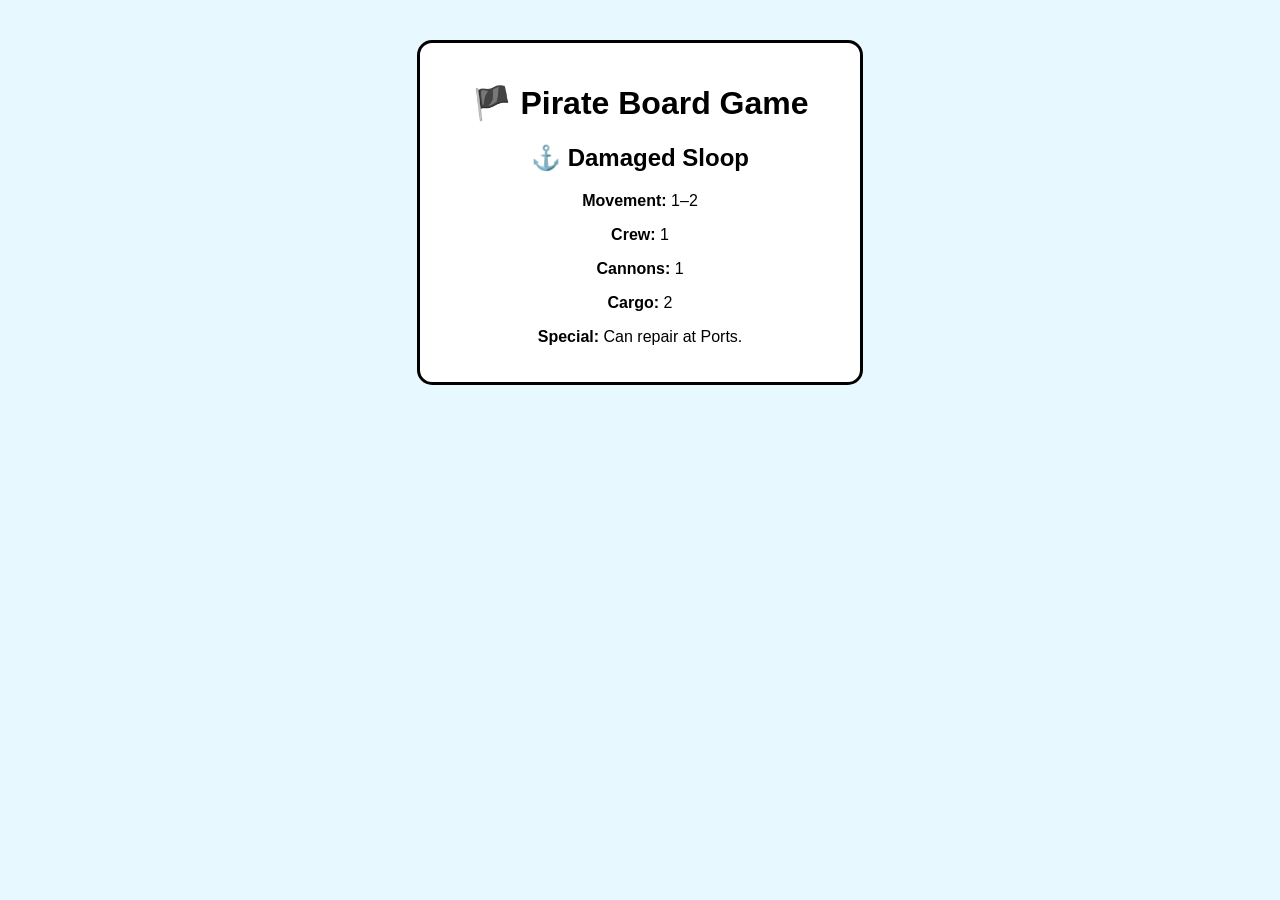
==== index.html @ cad85ee0 "Add initial HTML structure for Pirate Board Game" ====
<!DOCTYPE html>
<html>
<head>
<title>Pirate Board Game</title>

<style>
body{
    font-family:Arial;
    background:#e7f8ff;
    text-align:center;
}

.card{
    width:400px;
    margin:40px auto;
    padding:20px;
    border:3px solid black;
    border-radius:15px;
    background:white;
}
</style>

</head>

<body>

<div class="card">

<h1>🏴 Pirate Board Game</h1>

<h2>⚓ Damaged Sloop</h2>

<p><b>Movement:</b> 1–2</p>
<p><b>Crew:</b> 1</p>
<p><b>Cannons:</b> 1</p>
<p><b>Cargo:</b> 2</p>

<p><b>Special:</b> Can repair at Ports.</p>

</div>

</body>
</html>
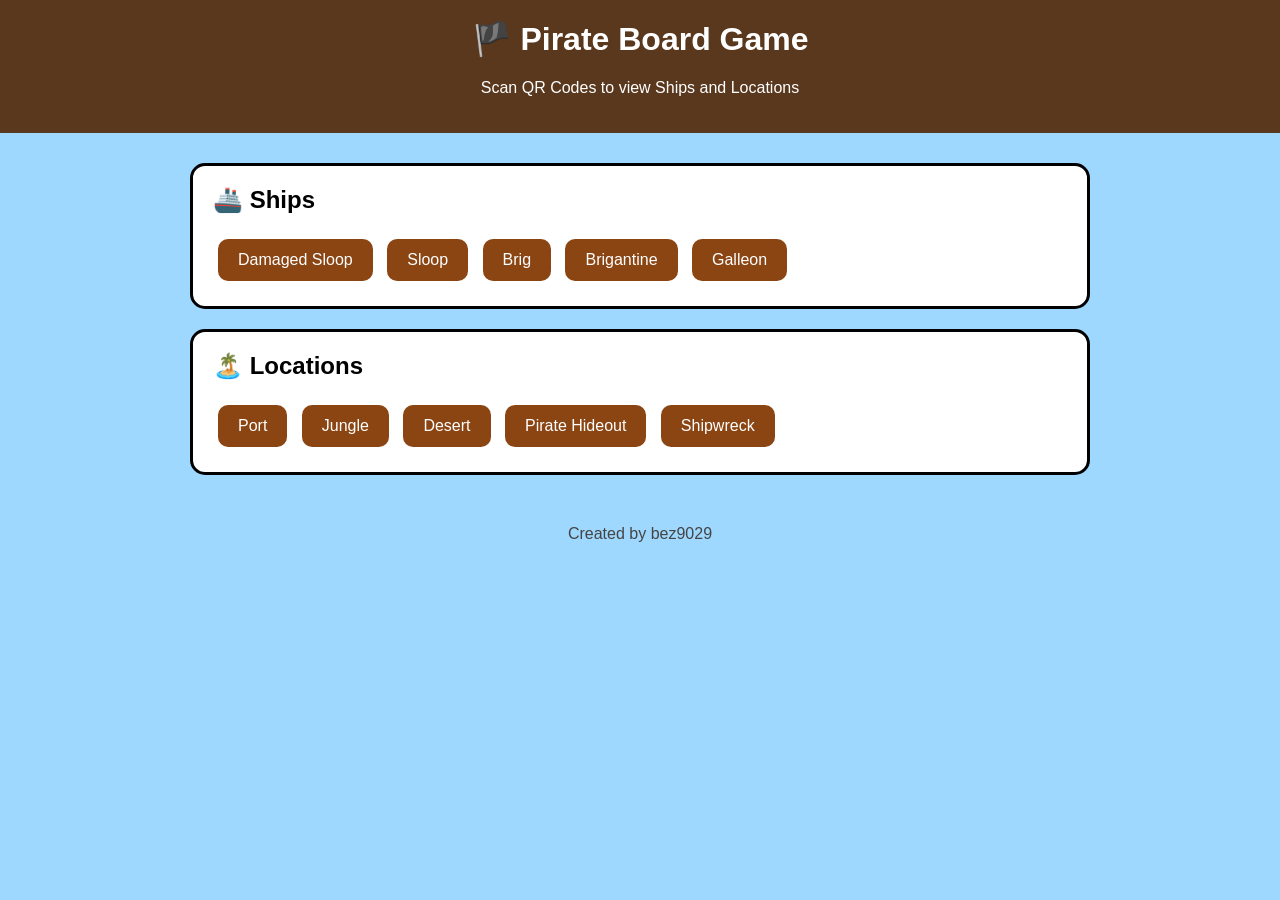
==== commit 2a6a6d4e: "Enhance HTML structure and add meta tags Added meta tags for character set and viewport. Updated str" ====
--- a/index.html
+++ b/index.html
@@ -1,43 +1,61 @@
 <!DOCTYPE html>
-<html>
+<html lang="en">
 <head>
-<title>Pirate Board Game</title>
+    <meta charset="UTF-8">
+    <meta name="viewport" content="width=device-width, initial-scale=1.0">
+    <title>Pirate Board Game</title>
 
-<style>
-body{
-    font-family:Arial;
-    background:#e7f8ff;
-    text-align:center;
-}
-
-.card{
-    width:400px;
-    margin:40px auto;
-    padding:20px;
-    border:3px solid black;
-    border-radius:15px;
-    background:white;
-}
-</style>
-
+    <link rel="stylesheet" href="style.css">
 </head>
 
 <body>
 
-<div class="card">
+<header>
+    <h1>🏴 Pirate Board Game</h1>
+    <p>Scan QR Codes to view Ships and Locations</p>
+</header>
 
-<h1>🏴 Pirate Board Game</h1>
+<div class="container">
 
-<h2>⚓ Damaged Sloop</h2>
+    <div class="card">
 
-<p><b>Movement:</b> 1–2</p>
-<p><b>Crew:</b> 1</p>
-<p><b>Cannons:</b> 1</p>
-<p><b>Cargo:</b> 2</p>
+        <h2>🚢 Ships</h2>
 
-<p><b>Special:</b> Can repair at Ports.</p>
+        <a class="button" href="#">Damaged Sloop</a>
+
+        <a class="button" href="#">Sloop</a>
+
+        <a class="button" href="#">Brig</a>
+
+        <a class="button" href="#">Brigantine</a>
+
+        <a class="button" href="#">Galleon</a>
+
+    </div>
+
+    <div class="card">
+
+        <h2>🏝️ Locations</h2>
+
+        <a class="button" href="#">Port</a>
+
+        <a class="button" href="#">Jungle</a>
+
+        <a class="button" href="#">Desert</a>
+
+        <a class="button" href="#">Pirate Hideout</a>
+
+        <a class="button" href="#">Shipwreck</a>
+
+    </div>
 
 </div>
 
+<footer>
+
+Created by bez9029
+
+</footer>
+
 </body>
 </html>
--- a/style.css
+++ b/style.css
@@ -0,0 +1,50 @@
+body{
+    margin:0;
+    background:#9fd8ff;
+    font-family:Arial, Helvetica, sans-serif;
+}
+
+header{
+    background:#5a381e;
+    color:white;
+    padding:20px;
+    text-align:center;
+}
+
+.container{
+    width:90%;
+    max-width:900px;
+    margin:30px auto;
+}
+
+.card{
+    background:white;
+    border:3px solid black;
+    border-radius:15px;
+    padding:20px;
+    margin-bottom:20px;
+}
+
+.button{
+    display:inline-block;
+    background:#8b4513;
+    color:white;
+    padding:12px 20px;
+    text-decoration:none;
+    border-radius:10px;
+    margin:5px;
+}
+
+.button:hover{
+    background:#61320d;
+}
+
+h1,h2,h3{
+    margin-top:0;
+}
+
+footer{
+    text-align:center;
+    padding:20px;
+    color:#444;
+}
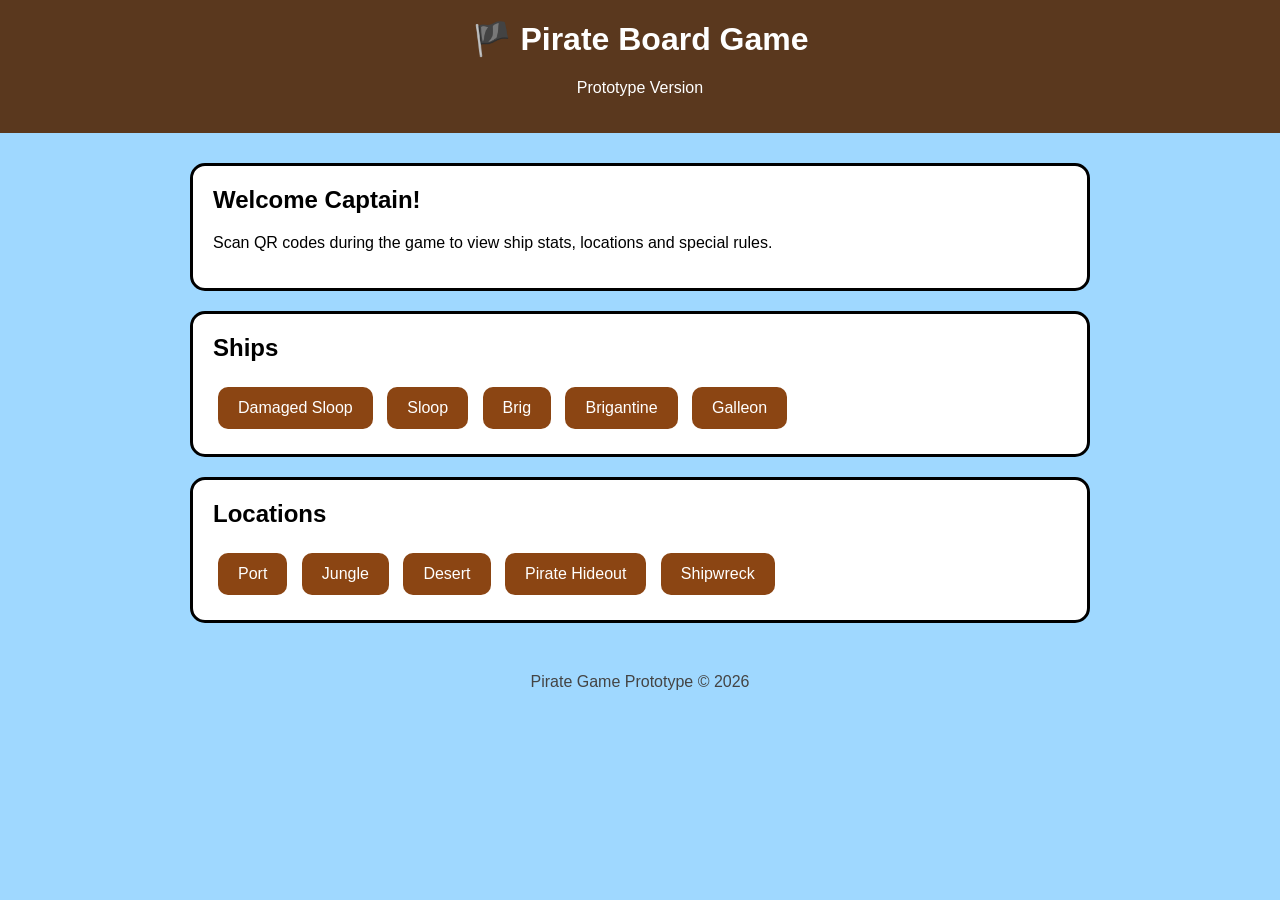
==== commit c71290b5: "Update index.html" ====
--- a/index.html
+++ b/index.html
@@ -12,48 +12,50 @@
 
 <header>
     <h1>🏴 Pirate Board Game</h1>
-    <p>Scan QR Codes to view Ships and Locations</p>
+    <p>Prototype Version</p>
 </header>
 
 <div class="container">
 
-    <div class="card">
+<div class="card">
 
-        <h2>🚢 Ships</h2>
+<h2>Welcome Captain!</h2>
 
-        <a class="button" href="#">Damaged Sloop</a>
+<p>
+Scan QR codes during the game to view ship stats, locations and special rules.
+</p>
 
-        <a class="button" href="#">Sloop</a>
+</div>
 
-        <a class="button" href="#">Brig</a>
+<div class="card">
 
-        <a class="button" href="#">Brigantine</a>
+<h2>Ships</h2>
 
-        <a class="button" href="#">Galleon</a>
+<a class="button" href="#">Damaged Sloop</a>
+<a class="button" href="#">Sloop</a>
+<a class="button" href="#">Brig</a>
+<a class="button" href="#">Brigantine</a>
+<a class="button" href="#">Galleon</a>
 
-    </div>
+</div>
 
-    <div class="card">
+<div class="card">
 
-        <h2>🏝️ Locations</h2>
+<h2>Locations</h2>
 
-        <a class="button" href="#">Port</a>
+<a class="button" href="#">Port</a>
+<a class="button" href="#">Jungle</a>
+<a class="button" href="#">Desert</a>
+<a class="button" href="#">Pirate Hideout</a>
+<a class="button" href="#">Shipwreck</a>
 
-        <a class="button" href="#">Jungle</a>
-
-        <a class="button" href="#">Desert</a>
-
-        <a class="button" href="#">Pirate Hideout</a>
-
-        <a class="button" href="#">Shipwreck</a>
-
-    </div>
+</div>
 
 </div>
 
 <footer>
 
-Created by bez9029
+Pirate Game Prototype © 2026
 
 </footer>
 
